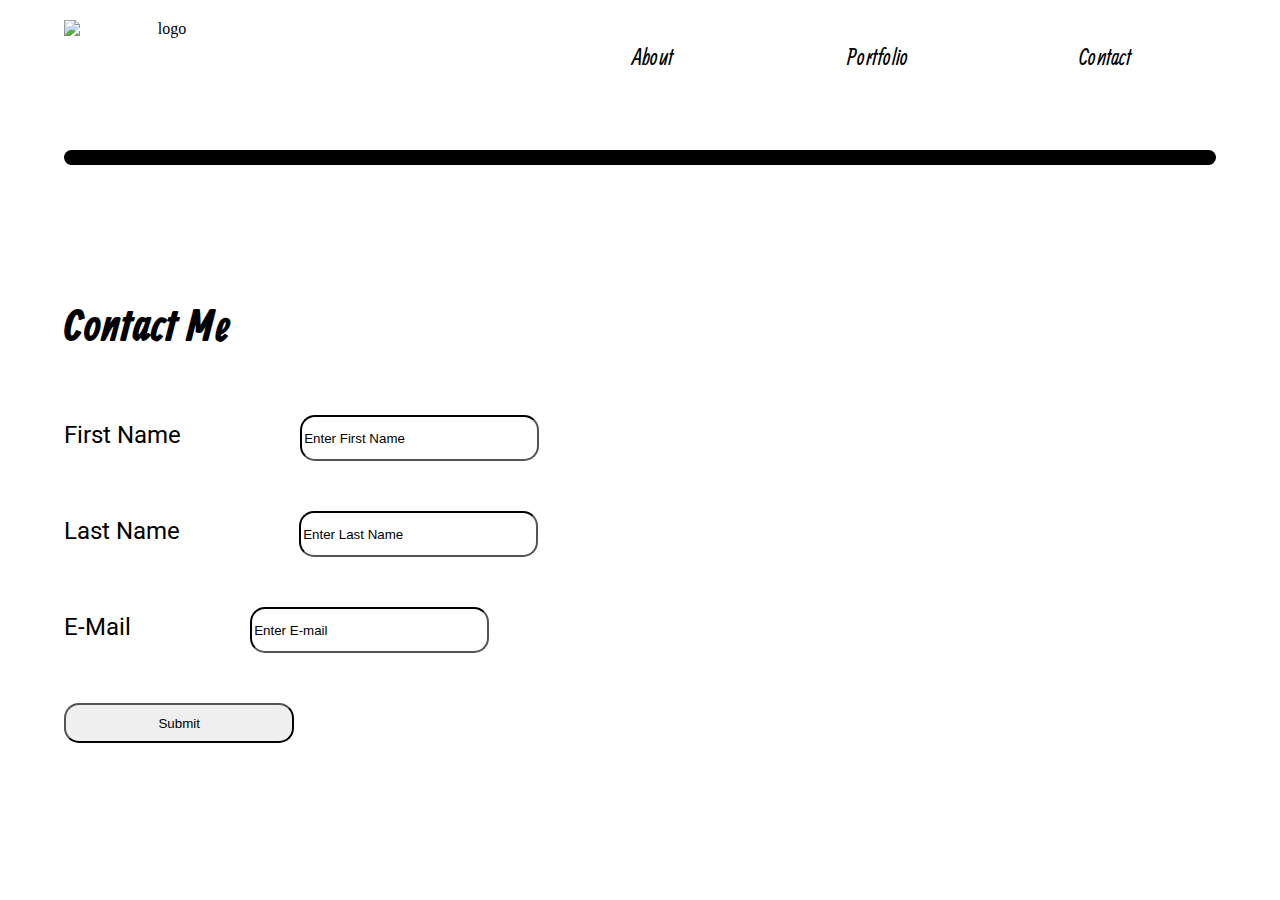
==== contact.html @ 3687b218 "add form and css changes" ====
<!DOCTYPE html>
<html>
      <head>
            <title></title>
            <link rel="stylesheet" type="text/css" href="./css/style.css">
            <link href="https://fonts.googleapis.com/css?family=Ranga:700&display=swap" rel="stylesheet">
            <link href="https://fonts.googleapis.com/css?family=Roboto:700i&display=swap" rel="stylesheet">
      </head>
      <body>
            <wrapper id="wrapper">
                     <header>
                             <img height="100px" width="200" src="images/jayrwebdev.png" alt="logo"/>
                             <nav>
                              <ul>
                                  <a href="index.html"><li>About</li></a>
                                  <a href="portfolio.html"><li>Portfolio</li></a>
                                  <a href="contact.html"><li>Contact</li></a>
                              </ul>
                             </nav>
                     </header>
                     <div id="line"></div>
                     <main>
                            <h1>Contact Me</h1>
                            <div id="information">
                                  <form>
                                        <label name="firstName"> First Name</label>
                                        <input type="text" name="firstName" value="Enter First Name"><br>
                                        <label name="lastName">Last Name</label>
                                        <input type="text" name="lastName" value="Enter Last Name"><br>
                                        <label name="E-Mail">E-Mail</label>
                                        <input name="E-Mail" type="text" value="Enter E-mail"><br>
                                        <input type="submit">
                                        
                                  </form>
                            </div>
                     </main>
            </wrapper>
      </body>
</html>
---- css/style.css ----
body {
    margin: 0% ;
    padding: 0%;
}
#wrapper {
    margin: 0 auto ;
    display: block ;
    width: 90% ;
}
header {
    text-align: center ;
    height: 150px ;
}
h1 {
    font-family: 'Ranga', cursive;
    font-size: 300% ;
}
header img {
    padding-top: 20px ;
    float: left ;
}
nav {
    text-align: right;
    padding-top: 25px;
}
nav ul a li {
    list-style-type: none;
    display: inline-block;
    margin: 0 auto ;
    text-align: center ;
    width: 20% ;
    font-size: 150% ;
    font-family: 'Ranga', cursive;
    color: black;
}  
nav ul a li:hover {
    color: white ;
    background-color: red ;
    border-radius: 25px ;
} 
nav ul a li:active {
    color: white;

}
nav ul a li:focus {
    color: white;
}
nav ul a li:visited {
    color: black ;
}
#line {
    background-color: black ;
    height: 15px ;
    width: 100% ;
    margin: 0 auto ;
    border-radius: 25px ;
}
main h1 {
    padding-top: 2em ;
}
label {
    font-size: x-large ;
    margin-right: 10% ;
    font-family: 'Roboto', sans-serif;
}
input {
    width: 20% ;
    height: 40px;
    border-radius: 15px 15px 15px 15px;
    border-color: black ;
    margin-bottom: 30px;
    margin-top: 20px ;
}
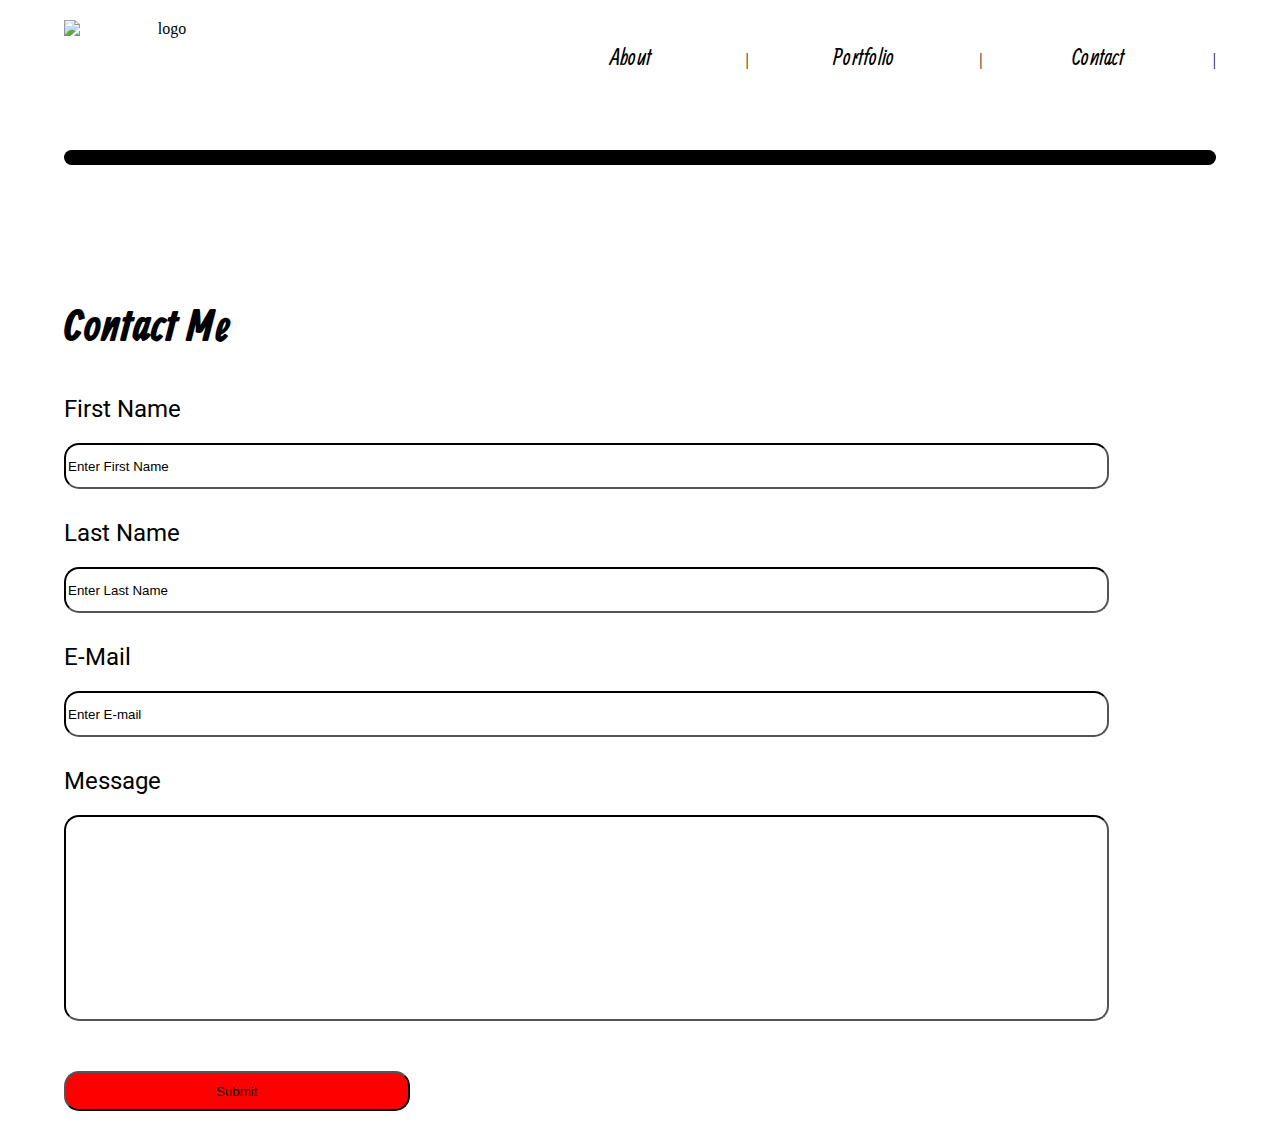
==== commit 5b5a0d80: "todays final changes" ====
--- a/contact.html
+++ b/contact.html
@@ -12,9 +12,9 @@
                              <img height="100px" width="200" src="images/jayrwebdev.png" alt="logo"/>
                              <nav>
                               <ul>
-                                  <a href="index.html"><li>About</li></a>
-                                  <a href="portfolio.html"><li>Portfolio</li></a>
-                                  <a href="contact.html"><li>Contact</li></a>
+                                  <a href="index.html"><li>About</li></a> |
+                                  <a href="portfolio.html"><li>Portfolio</li></a> |
+                                  <a href="contact.html"><li>Contact</li></a> |
                               </ul>
                              </nav>
                      </header>
@@ -29,8 +29,9 @@
                                         <input type="text" name="lastName" value="Enter Last Name"><br>
                                         <label name="E-Mail">E-Mail</label>
                                         <input name="E-Mail" type="text" value="Enter E-mail"><br>
-                                        <input type="submit">
-                                        
+                                        <label name="Message">Message</label>
+                                        <input id="message" name="Message "type="text"><br>
+                                        <input id="submit" background-color="red" type="submit">
                                   </form>
                             </div>
                      </main>
--- a/css/style.css
+++ b/css/style.css
@@ -64,10 +64,38 @@
     font-family: 'Roboto', sans-serif;
 }
 input {
-    width: 20% ;
+    width: 90% ;
     height: 40px;
     border-radius: 15px 15px 15px 15px;
     border-color: black ;
     margin-bottom: 30px;
     margin-top: 20px ;
 }
+#submit {
+    width: 30% ;
+    background-color: red ;
+}
+#message {
+     height: 200px ;
+     font-family: 'Ranga', cursive;
+}
+.box {
+    background-color: black ;
+    height: 500px ;
+    width: 500px ;
+    display: inline-block ;
+    padding-right: 30px ;
+}
+aside {
+    height: 600px ;
+    width: 500px ;
+    display: inline-block ;
+    margin-left: 200px;
+}
+#paragraph {
+    width: 399px ;
+    height: 600px ;
+    display: inline-block ;
+    padding-left: 20px ;
+   
+}
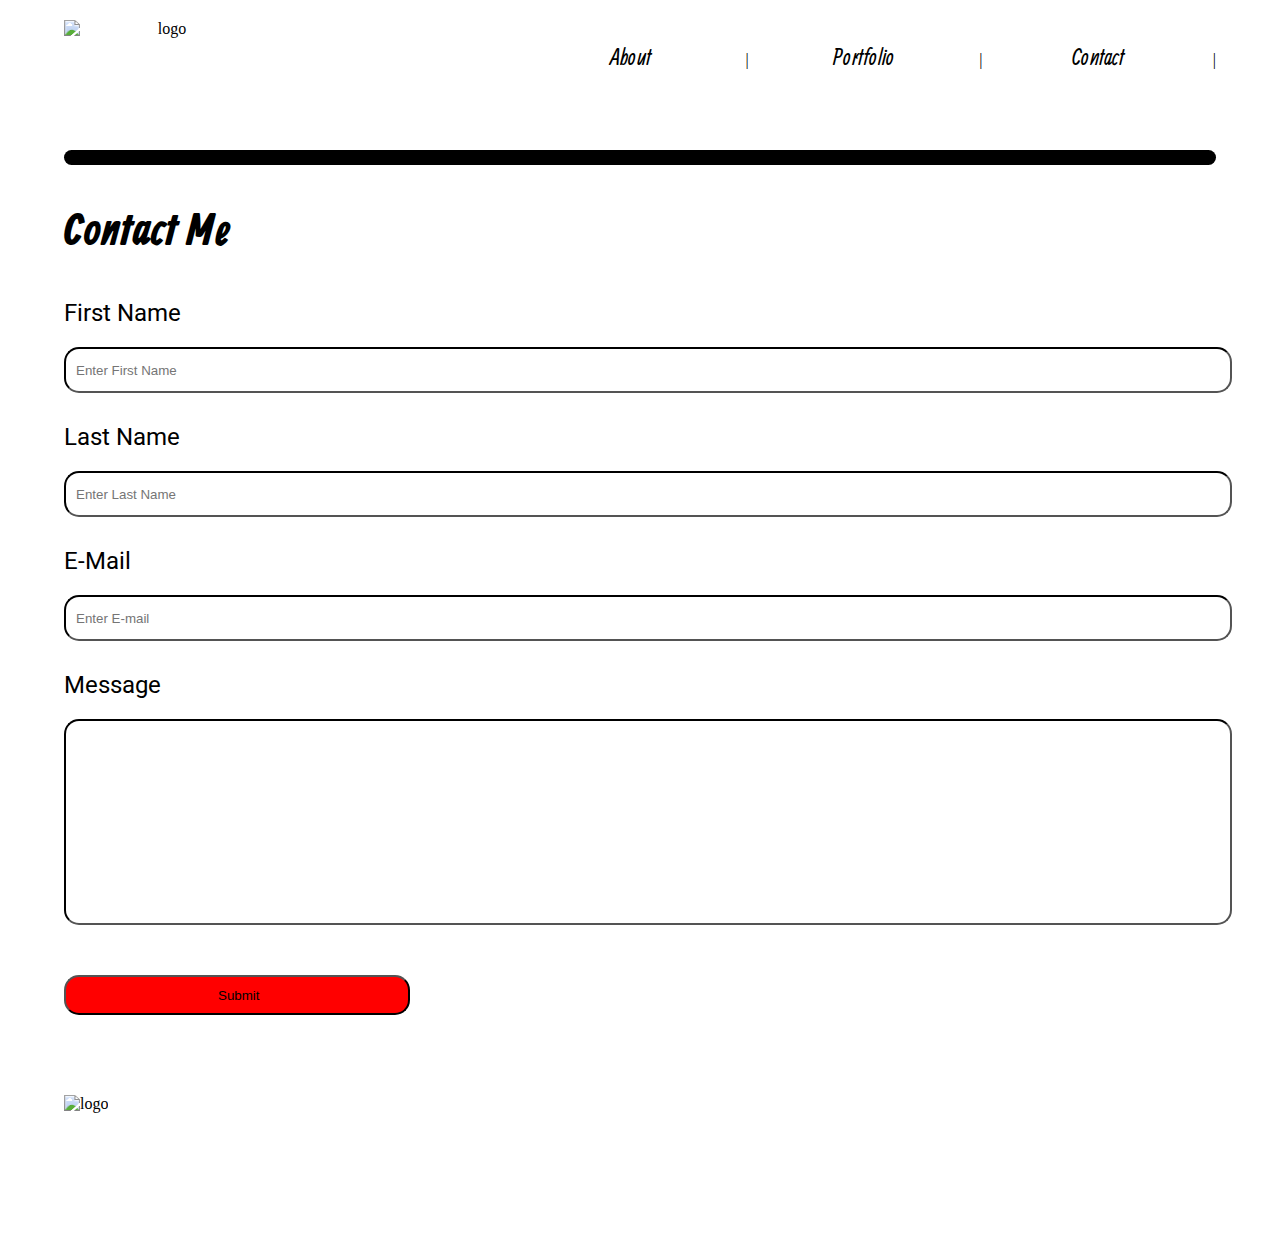
==== commit ceb21354: "media query added" ====
--- a/contact.html
+++ b/contact.html
@@ -2,9 +2,12 @@
 <html>
       <head>
             <title></title>
+            <meta charset="UTF-8">
+            <meta name="viewport" content="width=device-width, initial-scale=1.0">
             <link rel="stylesheet" type="text/css" href="./css/style.css">
             <link href="https://fonts.googleapis.com/css?family=Ranga:700&display=swap" rel="stylesheet">
             <link href="https://fonts.googleapis.com/css?family=Roboto:700i&display=swap" rel="stylesheet">
+
       </head>
       <body>
             <wrapper id="wrapper">
@@ -24,17 +27,20 @@
                             <div id="information">
                                   <form>
                                         <label name="firstName"> First Name</label>
-                                        <input type="text" name="firstName" value="Enter First Name"><br>
+                                        <input type="text" name="firstName" placeholder="Enter First Name"><br>
                                         <label name="lastName">Last Name</label>
-                                        <input type="text" name="lastName" value="Enter Last Name"><br>
+                                        <input type="text" name="lastName" placeholder="Enter Last Name"><br>
                                         <label name="E-Mail">E-Mail</label>
-                                        <input name="E-Mail" type="text" value="Enter E-mail"><br>
+                                        <input name="E-Mail" type="text" placeholder="Enter E-mail"><br>
                                         <label name="Message">Message</label>
                                         <input id="message" name="Message "type="text"><br>
                                         <input id="submit" background-color="red" type="submit">
                                   </form>
                             </div>
                      </main>
+                     <footer>
+                              <img src="images/jayrwebdev.png" width="100px" height="50px" alt="logo"/> 
+                     </footer>
             </wrapper>
       </body>
 </html>--- a/css/style.css
+++ b/css/style.css
@@ -55,21 +55,19 @@
     margin: 0 auto ;
     border-radius: 25px ;
 }
-main h1 {
-    padding-top: 2em ;
-}
 label {
     font-size: x-large ;
     margin-right: 10% ;
     font-family: 'Roboto', sans-serif;
 }
 input {
-    width: 90% ;
+    width: 100% ;
     height: 40px;
     border-radius: 15px 15px 15px 15px;
     border-color: black ;
     margin-bottom: 30px;
     margin-top: 20px ;
+    padding-left: 10px ;
 }
 #submit {
     width: 30% ;
@@ -93,9 +91,51 @@
     margin-left: 200px;
 }
 #paragraph {
-    width: 399px ;
-    height: 600px ;
+    width: 460px ;
+    height: 500px ;
     display: inline-block ;
-    padding-left: 20px ;
-   
+    padding-left: 20px ; 
+    margin-right: 20px ; 
 }
+footer {
+    height: 150px ;
+    width: 90% ;
+    padding-top: 50px ;
+}
+
+@media (max-width: 768px) {
+    aside {
+        margin: 0 auto ;
+    }
+    #facebook {
+        margin-left: 125px ;
+        text-align: center ;
+    }
+    #minigraph {
+        width: 768px ;
+        text-indent: 20px ;
+        text-align: left ;
+    }
+    #line {
+        margin-left: 25px ;
+        width: 100% ;
+    }
+    .box {
+        margin-left: 85px ;
+    }
+}
+@media (max-width: 375px ) {
+    header {
+        width: 775px ;
+    }
+    #wrapper {
+         width: 90% ;
+    }
+    #line {
+        width: 725px ;
+    }
+    input {
+        width: 700px ;
+    }
+}
+ 